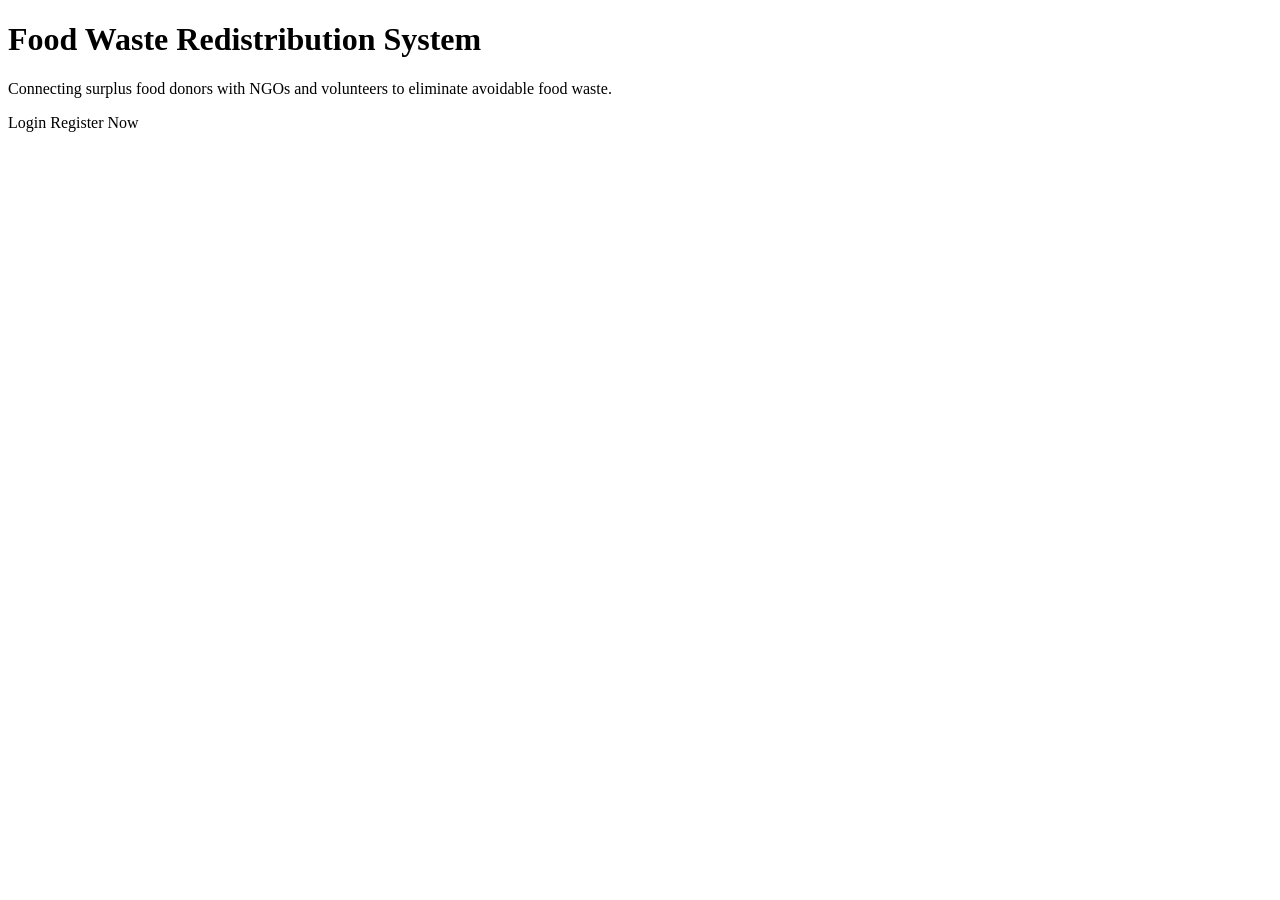
==== src/main/resources/templates/index.html @ 9f9507dc "Initial commit: FoodBridge Food Waste Redistribution System" ====
<!DOCTYPE html>
<html xmlns:th="http://thymeleaf.org">
<head>
    <title>Food Waste Redistribution System</title>
    <link rel="stylesheet" th:href="@{/css/style.css}">
</head>
<body class="bg-light">
<div class="container text-center mt-5">
    <h1 class="display-4 text-success fw-bold">Food Waste Redistribution System</h1>
    <p class="lead mt-3">Connecting surplus food donors with NGOs and volunteers to eliminate avoidable food waste.</p>
    <div class="mt-4">
        <a th:href="@{/login}" class="btn btn-success btn-lg me-2">Login</a>
        <a th:href="@{/register}" class="btn btn-outline-success btn-lg">Register Now</a>
    </div>
</div>
</body>
</html>
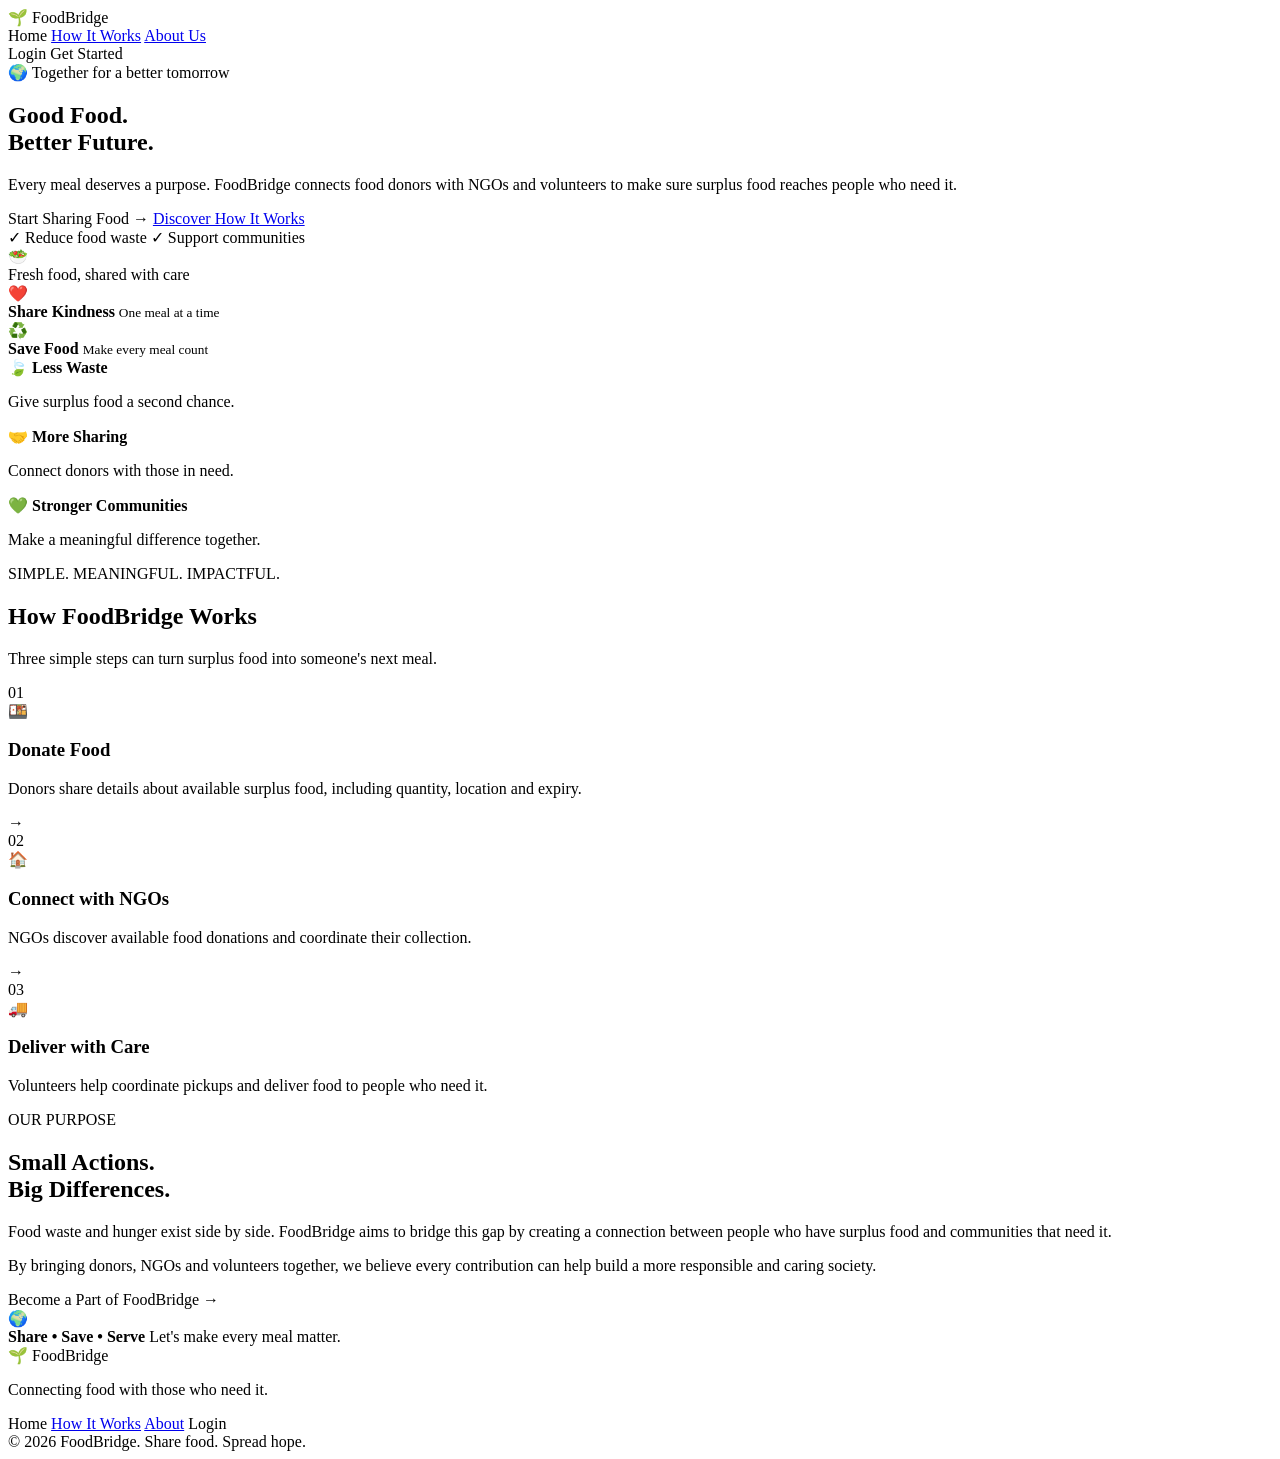
==== commit e5d775b1: "Improve FoodBridge frontend and admin dashboard" ====
--- a/src/main/resources/templates/index.html
+++ b/src/main/resources/templates/index.html
@@ -1,17 +1,236 @@
 <!DOCTYPE html>
-<html xmlns:th="http://thymeleaf.org">
+<html xmlns:th="http://www.thymeleaf.org">
 <head>
-    <title>Food Waste Redistribution System</title>
+    <meta charset="UTF-8">
+    <meta name="viewport" content="width=device-width, initial-scale=1.0">
+
+    <title>FoodBridge | Share Food, Spread Hope</title>
+
     <link rel="stylesheet" th:href="@{/css/style.css}">
 </head>
-<body class="bg-light">
-<div class="container text-center mt-5">
-    <h1 class="display-4 text-success fw-bold">Food Waste Redistribution System</h1>
-    <p class="lead mt-3">Connecting surplus food donors with NGOs and volunteers to eliminate avoidable food waste.</p>
-    <div class="mt-4">
-        <a th:href="@{/login}" class="btn btn-success btn-lg me-2">Login</a>
-        <a th:href="@{/register}" class="btn btn-outline-success btn-lg">Register Now</a>
-    </div>
-</div>
+
+<body class="home-page">
+
+    <!-- Navbar -->
+    <nav class="home-navbar">
+        <a th:href="@{/}" class="home-logo">
+            <span class="logo-icon">🌱</span>
+            FoodBridge
+        </a>
+
+        <div class="home-nav-links">
+            <a th:href="@{/}" class="active">Home</a>
+            <a href="#how-it-works">How It Works</a>
+            <a href="#about">About Us</a>
+        </div>
+
+        <div class="home-nav-actions">
+            <a th:href="@{/login}" class="home-login">Login</a>
+            <a th:href="@{/register}" class="home-register">Get Started</a>
+        </div>
+    </nav>
+
+
+    <!-- Hero Section -->
+    <section class="home-hero">
+
+        <div class="hero-content">
+            <div class="hero-tag">
+                <span>🌍</span> Together for a better tomorrow
+            </div>
+
+            <h1>
+                Good Food.<br>
+                <span>Better Future.</span>
+            </h1>
+
+            <p class="hero-description">
+                Every meal deserves a purpose. FoodBridge connects food donors
+                with NGOs and volunteers to make sure surplus food reaches
+                people who need it.
+            </p>
+
+            <div class="hero-buttons">
+                <a th:href="@{/register}" class="hero-primary-btn">
+                    Start Sharing Food <span>→</span>
+                </a>
+
+                <a href="#how-it-works" class="hero-secondary-btn">
+                    Discover How It Works
+                </a>
+            </div>
+
+            <div class="hero-note">
+                <span>✓</span> Reduce food waste
+                <span>✓</span> Support communities
+            </div>
+        </div>
+
+
+        <!-- Hero Illustration -->
+        <div class="hero-visual">
+
+            <div class="visual-circle"></div>
+
+            <div class="food-illustration">
+                <div class="food-emoji">🥗</div>
+                <div class="illustration-caption">
+                    <span class="caption-dot"></span>
+                    Fresh food, shared with care
+                </div>
+            </div>
+
+            <div class="floating-card floating-card-one">
+                <span class="floating-icon">❤️</span>
+                <div>
+                    <strong>Share Kindness</strong>
+                    <small>One meal at a time</small>
+                </div>
+            </div>
+
+            <div class="floating-card floating-card-two">
+                <span class="floating-icon">♻️</span>
+                <div>
+                    <strong>Save Food</strong>
+                    <small>Make every meal count</small>
+                </div>
+            </div>
+
+        </div>
+    </section>
+
+
+    <!-- Mission Strip -->
+    <section class="mission-strip">
+        <div>
+            <span class="mission-icon">🍃</span>
+            <strong>Less Waste</strong>
+            <p>Give surplus food a second chance.</p>
+        </div>
+
+        <div>
+            <span class="mission-icon">🤝</span>
+            <strong>More Sharing</strong>
+            <p>Connect donors with those in need.</p>
+        </div>
+
+        <div>
+            <span class="mission-icon">💚</span>
+            <strong>Stronger Communities</strong>
+            <p>Make a meaningful difference together.</p>
+        </div>
+    </section>
+
+
+    <!-- How It Works -->
+    <section class="how-section" id="how-it-works">
+
+        <div class="section-heading">
+            <span class="section-tag">SIMPLE. MEANINGFUL. IMPACTFUL.</span>
+            <h2>How FoodBridge Works</h2>
+            <p>
+                Three simple steps can turn surplus food into someone's next meal.
+            </p>
+        </div>
+
+        <div class="steps-container">
+
+            <div class="step-card">
+                <div class="step-number">01</div>
+                <div class="step-icon">🍱</div>
+                <h3>Donate Food</h3>
+                <p>
+                    Donors share details about available surplus food,
+                    including quantity, location and expiry.
+                </p>
+            </div>
+
+            <div class="step-connector">→</div>
+
+            <div class="step-card">
+                <div class="step-number">02</div>
+                <div class="step-icon">🏠</div>
+                <h3>Connect with NGOs</h3>
+                <p>
+                    NGOs discover available food donations and
+                    coordinate their collection.
+                </p>
+            </div>
+
+            <div class="step-connector">→</div>
+
+            <div class="step-card">
+                <div class="step-number">03</div>
+                <div class="step-icon">🚚</div>
+                <h3>Deliver with Care</h3>
+                <p>
+                    Volunteers help coordinate pickups and deliver
+                    food to people who need it.
+                </p>
+            </div>
+
+        </div>
+    </section>
+
+
+    <!-- About Section -->
+    <section class="about-section" id="about">
+
+        <div class="about-content">
+            <span class="section-tag">OUR PURPOSE</span>
+
+            <h2>Small Actions.<br><span>Big Differences.</span></h2>
+
+            <p>
+                Food waste and hunger exist side by side. FoodBridge aims
+                to bridge this gap by creating a connection between
+                people who have surplus food and communities that need it.
+            </p>
+
+            <p>
+                By bringing donors, NGOs and volunteers together, we
+                believe every contribution can help build a more
+                responsible and caring society.
+            </p>
+
+            <a th:href="@{/register}" class="about-btn">
+                Become a Part of FoodBridge →
+            </a>
+        </div>
+
+        <div class="about-visual">
+            <div class="about-emoji">🌍</div>
+            <div class="about-message">
+                <strong>Share • Save • Serve</strong>
+                <span>Let's make every meal matter.</span>
+            </div>
+        </div>
+
+    </section>
+
+
+    <!-- Footer -->
+    <footer class="home-footer">
+        <div class="footer-brand">
+            <a th:href="@{/}" class="home-logo">
+                <span class="logo-icon">🌱</span>
+                FoodBridge
+            </a>
+
+            <p>Connecting food with those who need it.</p>
+        </div>
+
+        <div class="footer-links">
+            <a th:href="@{/}">Home</a>
+            <a href="#how-it-works">How It Works</a>
+            <a href="#about">About</a>
+            <a th:href="@{/login}">Login</a>
+        </div>
+
+        <div class="footer-bottom">
+            © 2026 FoodBridge. Share food. Spread hope.
+        </div>
+    </footer>
+
 </body>
 </html>
